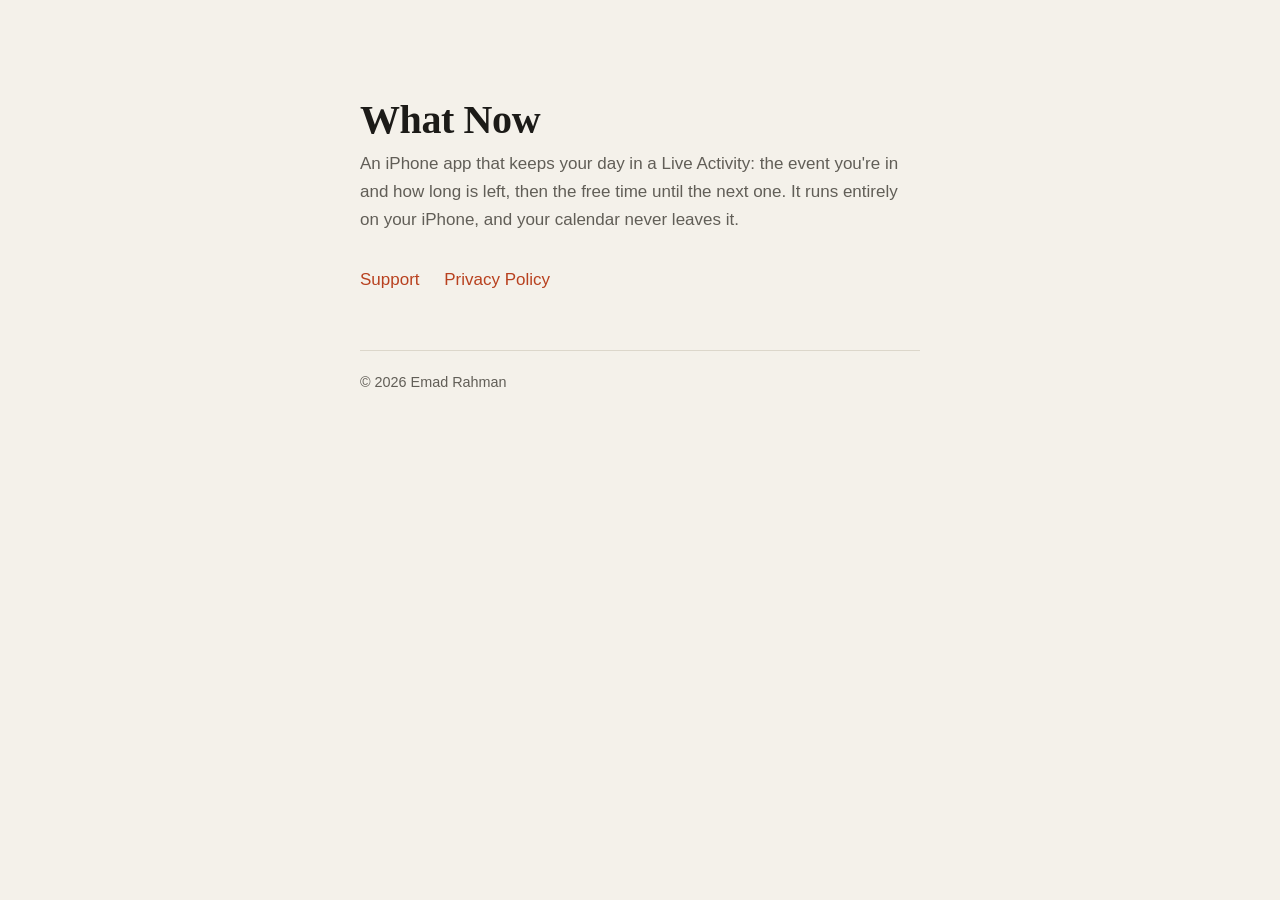
==== index.html @ 3d3fa1c2 "What Now site: landing, support, privacy policy Co-Authored-By: Claude Opus 5.5 <noreply@anthropic.c" ====
<!doctype html>
<html lang="en">
<head>
<meta charset="utf-8">
<meta name="viewport" content="width=device-width, initial-scale=1">
<title>What Now</title>
<link rel="stylesheet" href="style.css">
</head>
<body class="home">
<main>

<h1>What Now</h1>
<p>An iPhone app that keeps your day in a Live Activity: the event you're in and how long is left, then the free time until the next one. It runs entirely on your iPhone, and your calendar never leaves it.</p>

<nav>
  <a href="./support.html">Support</a>
  <a href="./privacy.html">Privacy Policy</a>
</nav>

<footer>
  <p>© 2026 Emad Rahman</p>
</footer>

</main>
</body>
</html>
---- style.css ----
:root {
  --bg: #f4f1ea;
  --surface: #ebe7dd;
  --border: #dcd7cb;
  --text: #1c1b18;
  --muted: #615e57;
  --accent: #b8411f;
}
@media (prefers-color-scheme: dark) {
  :root {
    --bg: #0c0c0d;
    --surface: #18181a;
    --border: #2c2c30;
    --text: #f2efe8;
    --muted: #a19d95;
    --accent: #ff7052;
  }
}
* { box-sizing: border-box; }
body {
  margin: 0;
  padding: 48px 20px 96px;
  background: var(--bg);
  color: var(--text);
  font: 17px/1.65 -apple-system, BlinkMacSystemFont, "Segoe UI", Roboto, Helvetica, Arial, sans-serif;
  -webkit-text-size-adjust: 100%;
}
main { max-width: 720px; margin: 0 auto; }
h1 {
  font-family: "New York", ui-serif, Georgia, serif;
  font-size: 2.1rem;
  line-height: 1.2;
  margin: 0 0 6px;
  letter-spacing: -0.01em;
}
h2 {
  font-size: 1.15rem;
  margin: 44px 0 12px;
  letter-spacing: -0.01em;
  padding-top: 20px;
  border-top: 1px solid var(--border);
}
h3 { font-size: 1rem; margin: 26px 0 6px; }
p, li { margin: 0 0 14px; }
ul { padding-left: 22px; }
a { color: var(--accent); text-decoration: none; }
a:hover { text-decoration: underline; }
a:focus-visible { outline: 2px solid var(--accent); outline-offset: 2px; }
.lede, .updated { color: var(--muted); margin-bottom: 34px; }
.box {
  background: var(--surface);
  border: 1px solid var(--border);
  border-radius: 14px;
  padding: 20px 22px 6px;
  margin: 8px 0;
}
.box strong { display: block; margin-bottom: 10px; }
.email { font-size: 1.1rem; font-weight: 600; }
nav a { display: inline-block; margin-right: 20px; }
footer {
  margin-top: 56px;
  padding-top: 20px;
  border-top: 1px solid var(--border);
  color: var(--muted);
  font-size: 0.9rem;
}
.home { padding-top: 96px; }
.home main { max-width: 560px; }
.home h1 { font-size: 2.5rem; }
.home p { color: var(--muted); margin-bottom: 32px; }
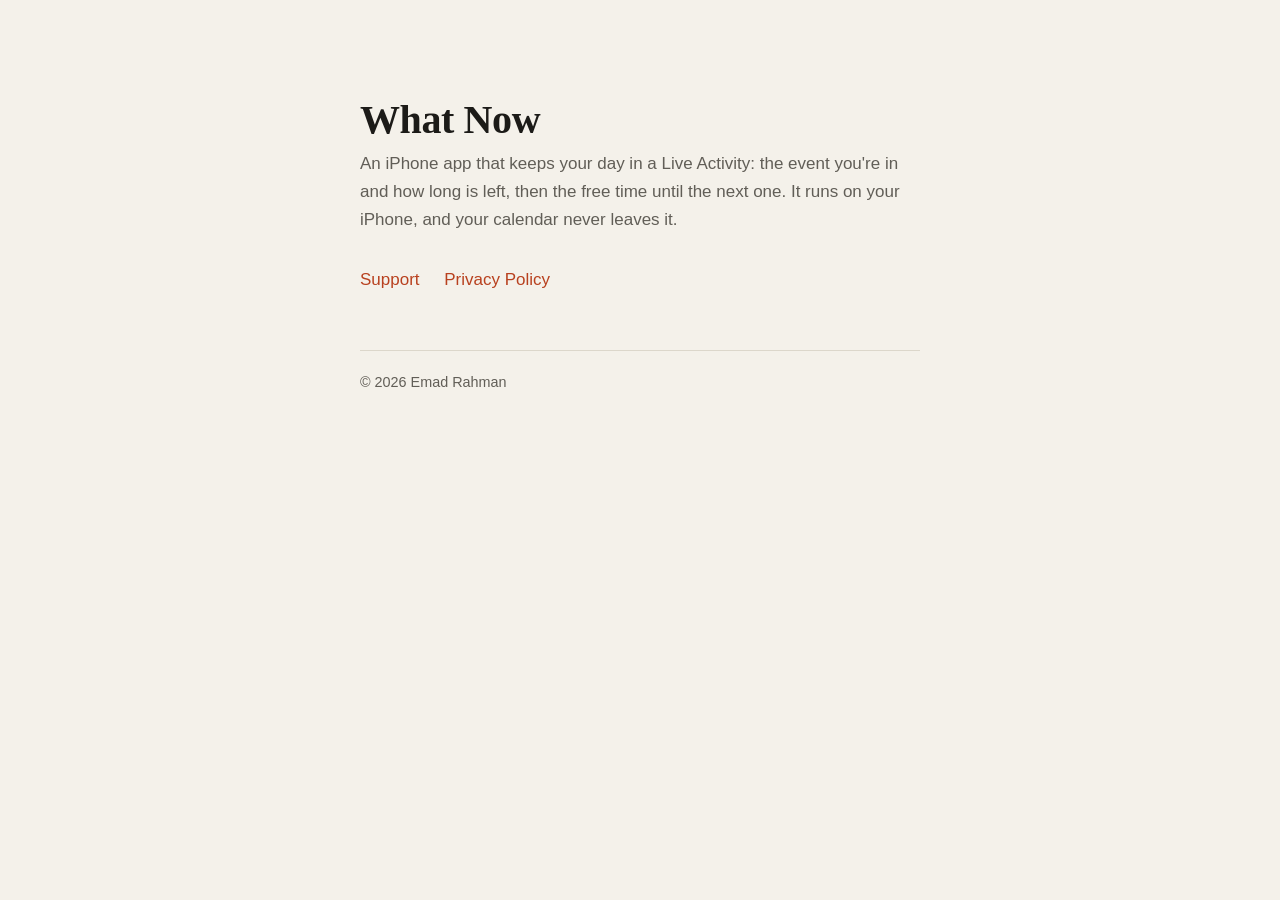
==== commit 95c040eb: "Privacy policy: anonymous usage counts through TelemetryDeck List what the app and the TelemetryDeck" ====
--- a/index.html
+++ b/index.html
@@ -10,7 +10,7 @@
 <main>
 
 <h1>What Now</h1>
-<p>An iPhone app that keeps your day in a Live Activity: the event you're in and how long is left, then the free time until the next one. It runs entirely on your iPhone, and your calendar never leaves it.</p>
+<p>An iPhone app that keeps your day in a Live Activity: the event you're in and how long is left, then the free time until the next one. It runs on your iPhone, and your calendar never leaves it.</p>
 
 <nav>
   <a href="./support.html">Support</a>
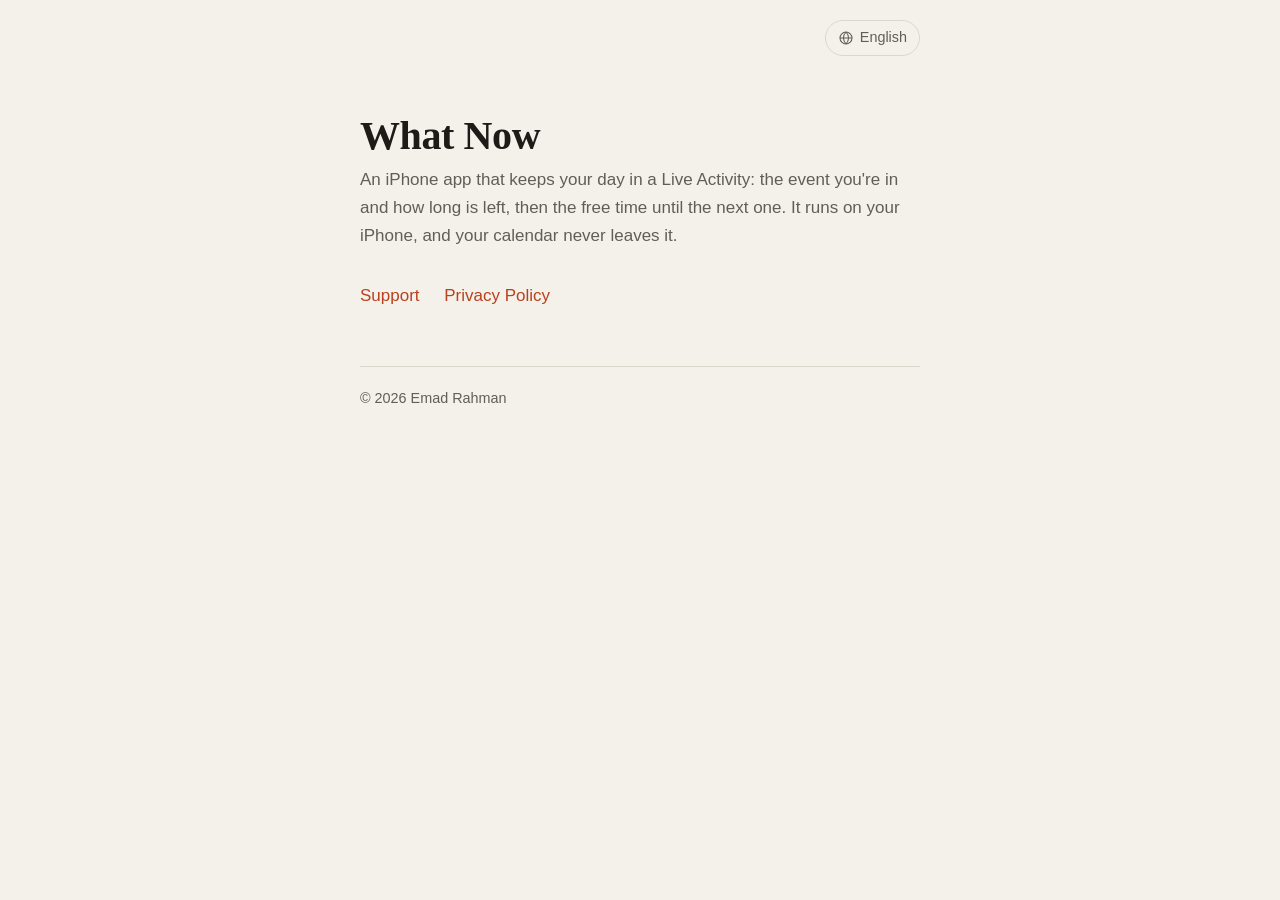
==== commit a52ed03a: "German and Japanese pages with a language switch Every page now has de/ and ja/ versions and a globe" ====
--- a/index.html
+++ b/index.html
@@ -1,13 +1,29 @@
 <!doctype html>
-<html lang="en">
+<html lang="en" data-autolang>
 <head>
 <meta charset="utf-8">
 <meta name="viewport" content="width=device-width, initial-scale=1">
 <title>What Now</title>
 <link rel="stylesheet" href="style.css">
+<link rel="alternate" hreflang="en" href="https://emadrahman.github.io/whatnow-site/">
+<link rel="alternate" hreflang="de" href="https://emadrahman.github.io/whatnow-site/de/">
+<link rel="alternate" hreflang="ja" href="https://emadrahman.github.io/whatnow-site/ja/">
+<link rel="alternate" hreflang="x-default" href="https://emadrahman.github.io/whatnow-site/">
+<script src="lang.js"></script>
 </head>
 <body class="home">
 <main>
+
+<div class="topbar">
+  <details class="lang">
+    <summary aria-label="Language: English"><svg viewBox="0 0 24 24" fill="none" stroke="currentColor" stroke-width="1.6" aria-hidden="true"><circle cx="12" cy="12" r="9"/><path d="M3 12h18M12 3c2.5 2.6 3.8 5.6 3.8 9s-1.3 6.4-3.8 9M12 3c-2.5 2.6-3.8 5.6-3.8 9s1.3 6.4 3.8 9"/></svg><span>English</span></summary>
+    <ul>
+      <li><a href="index.html" hreflang="en" lang="en" data-lang="en" aria-current="page">English</a></li>
+      <li><a href="de/index.html" hreflang="de" lang="de" data-lang="de">Deutsch</a></li>
+      <li><a href="ja/index.html" hreflang="ja" lang="ja" data-lang="ja">日本語</a></li>
+    </ul>
+  </details>
+</div>
 
 <h1>What Now</h1>
 <p>An iPhone app that keeps your day in a Live Activity: the event you're in and how long is left, then the free time until the next one. It runs on your iPhone, and your calendar never leaves it.</p>
--- a/style.css
+++ b/style.css
@@ -68,3 +68,46 @@
 .home main { max-width: 560px; }
 .home h1 { font-size: 2.5rem; }
 .home p { color: var(--muted); margin-bottom: 32px; }
+.notice {
+  color: var(--muted);
+  font-size: 0.92rem;
+  border-left: 3px solid var(--accent);
+  padding: 2px 0 2px 12px;
+  margin: -12px 0 28px;
+}
+.topbar { display: flex; justify-content: flex-end; margin: -28px 0 20px; }
+.home .topbar { margin-top: -76px; margin-bottom: 56px; }
+.lang { position: relative; }
+.lang summary {
+  list-style: none;
+  cursor: pointer;
+  display: inline-flex;
+  align-items: center;
+  gap: 6px;
+  padding: 5px 12px;
+  border: 1px solid var(--border);
+  border-radius: 999px;
+  color: var(--muted);
+  font-size: 0.9rem;
+}
+.lang summary::-webkit-details-marker { display: none; }
+.lang summary:focus-visible { outline: 2px solid var(--accent); outline-offset: 2px; }
+.lang svg { width: 16px; height: 16px; flex: none; }
+.lang ul {
+  position: absolute;
+  right: 0;
+  top: calc(100% + 6px);
+  z-index: 10;
+  min-width: 160px;
+  margin: 0;
+  padding: 6px;
+  list-style: none;
+  background: var(--bg);
+  border: 1px solid var(--border);
+  border-radius: 12px;
+  box-shadow: 0 10px 30px rgba(0, 0, 0, 0.14);
+}
+.lang li { margin: 0; }
+.lang ul a { display: block; padding: 8px 12px; border-radius: 8px; color: var(--text); }
+.lang ul a:hover { background: var(--surface); text-decoration: none; }
+.lang ul a[aria-current] { color: var(--accent); font-weight: 600; }
